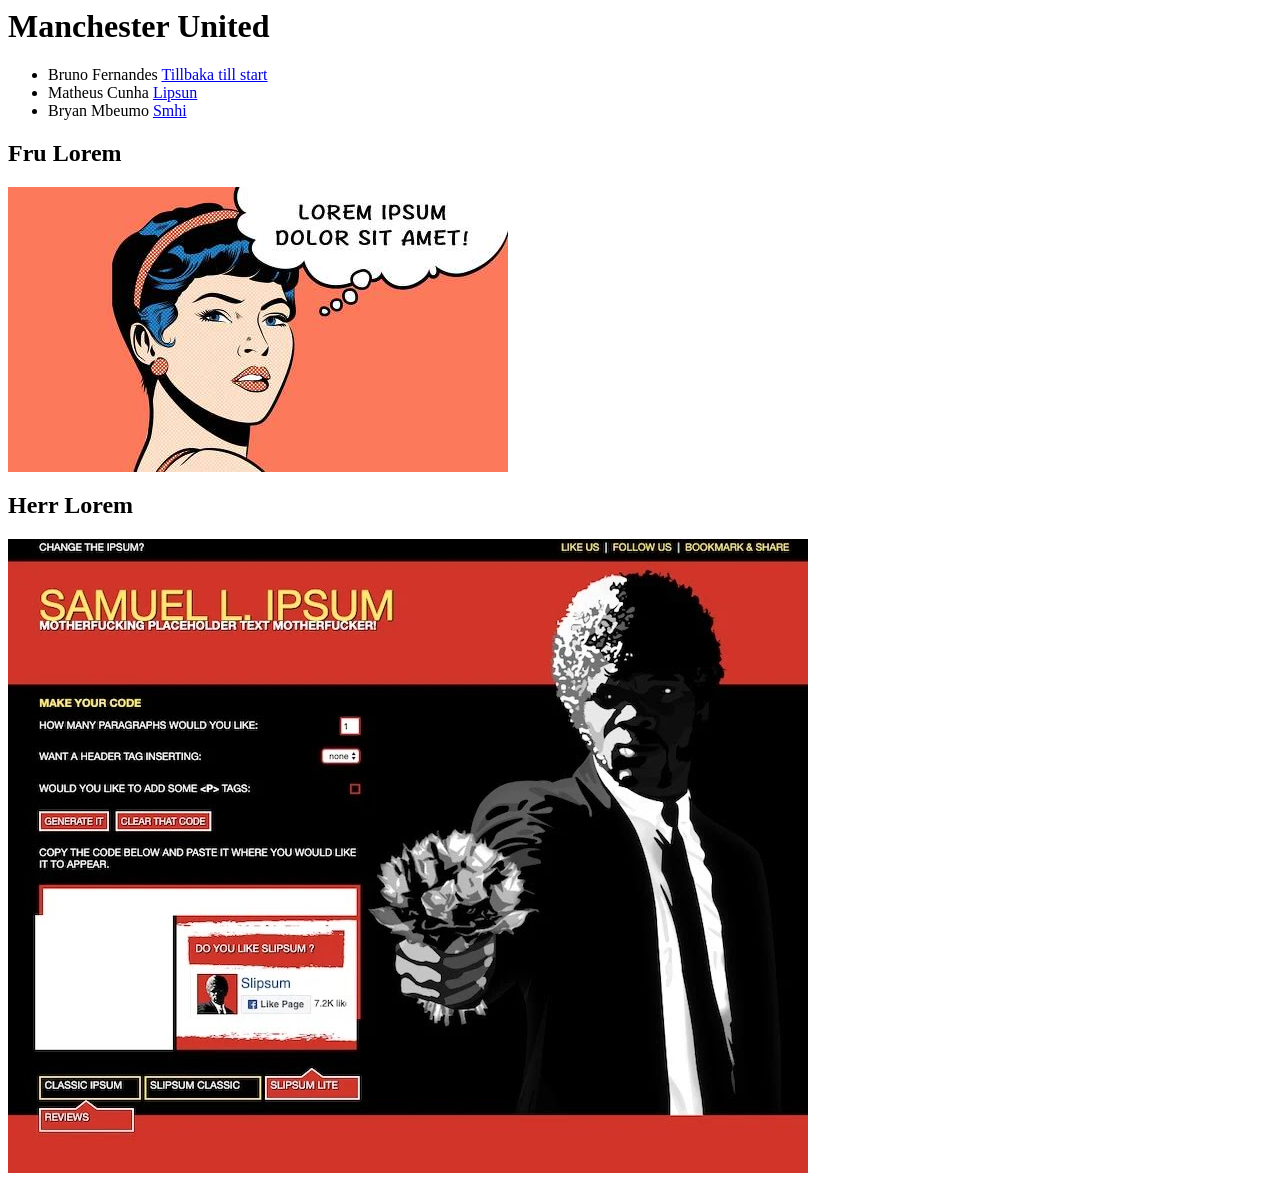
==== about.html @ 98c511cd "klar" ====
<head>
    <meta charset="UTF-8">
    <title>Manchester United</title>
    <link rel="stylesheet" href="">
</head>
<body>
    <h1>Manchester United</h1>

    <ul>
        <li>Bruno Fernandes <a href="./index.html">Tillbaka till start</a></li>
        <li>Matheus Cunha <a href="https://lipsum.com/">Lipsun</a></li>
        <li>Bryan Mbeumo <a href="https://www.smhi.se/">Smhi</a></li>
    </ul>
    <h2>Fru Lorem</h2>
    <img src="./img/lorem.jpg" alt="">
    <h2>Herr Lorem</h2>
    <img src="./img/Samuel-L.jpg" alt="">
</body>
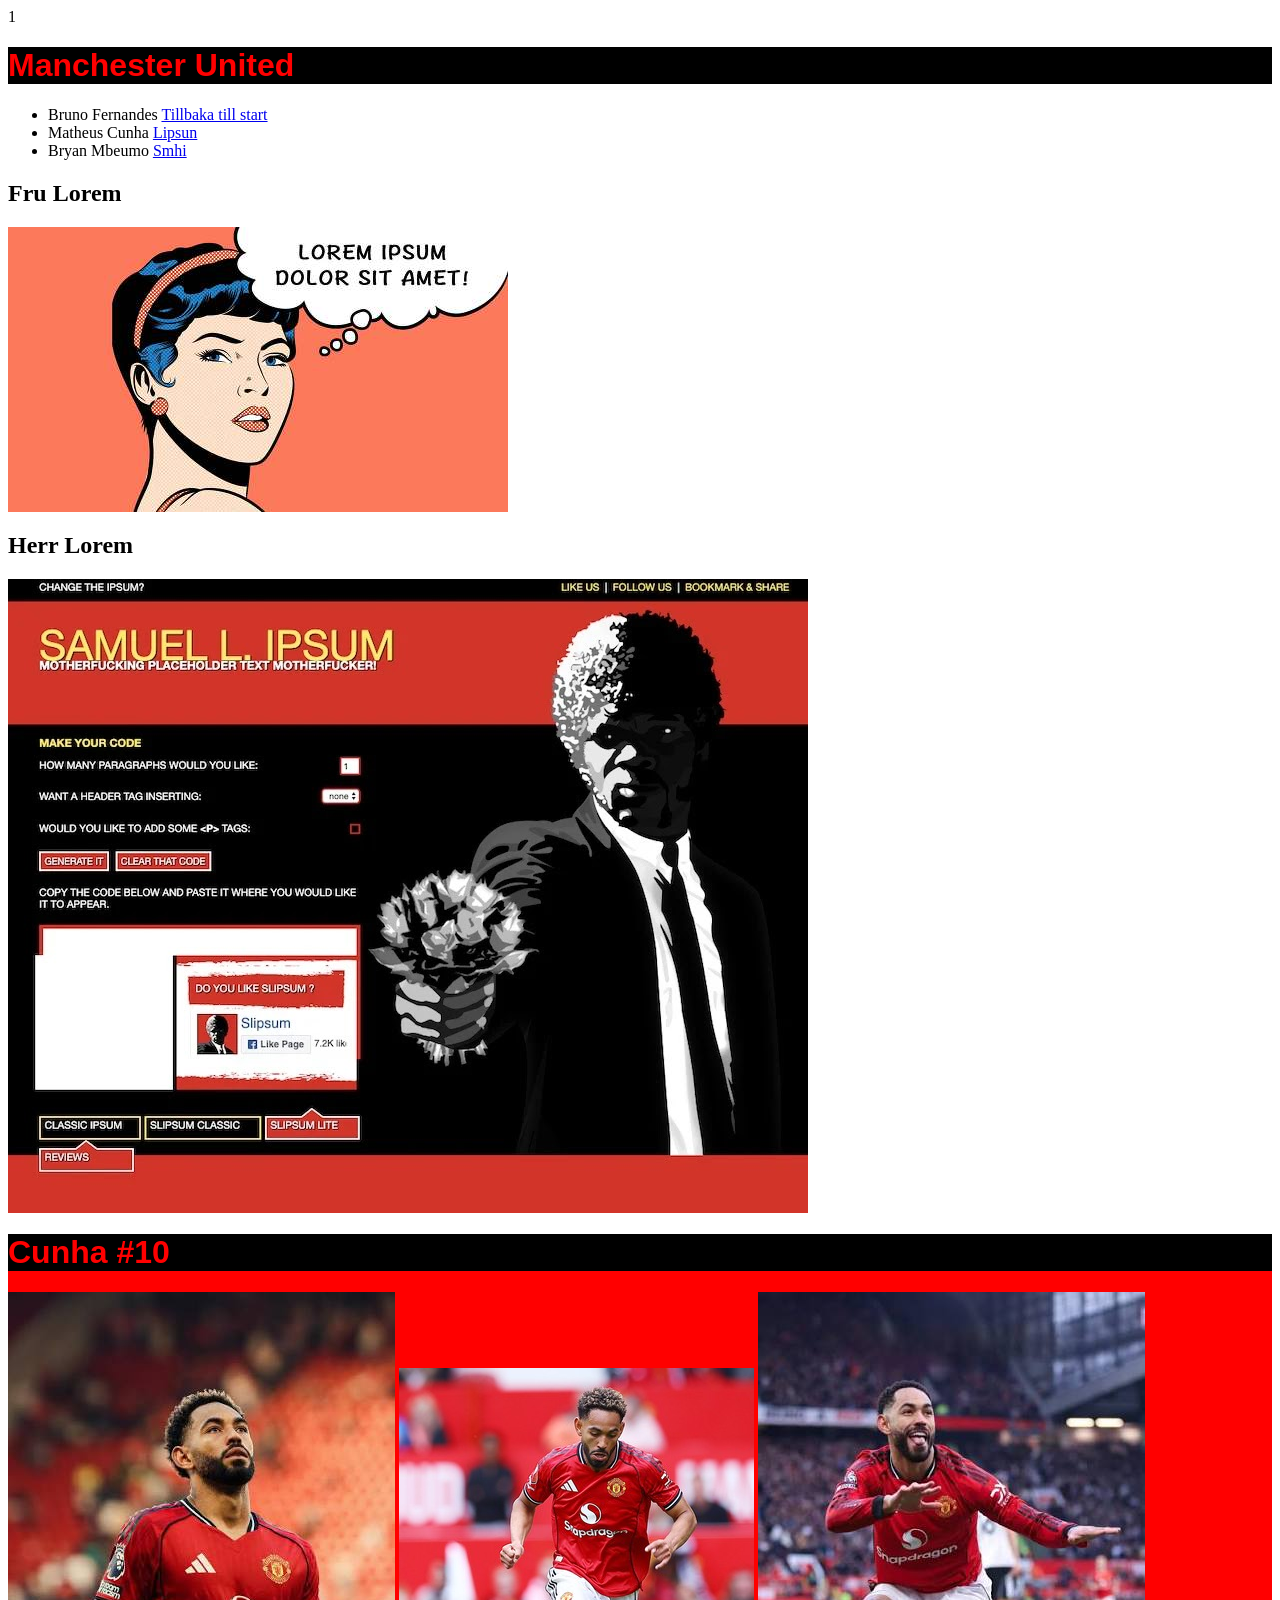
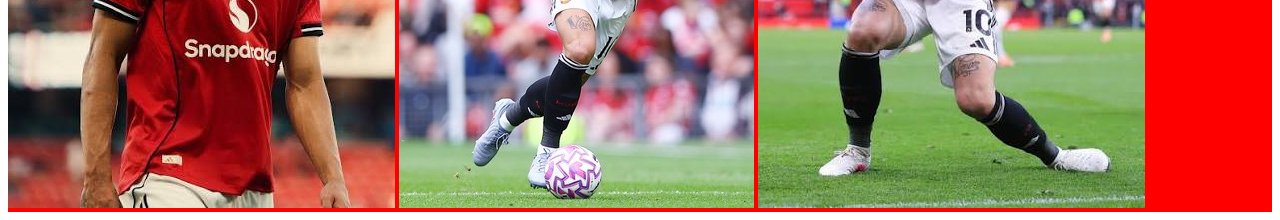
==== commit 00283d88: "klar" ====
--- a/about.html
+++ b/about.html
@@ -1,9 +1,9 @@
 <head>
     <meta charset="UTF-8">
     <title>Manchester United</title>
-    <link rel="stylesheet" href="">
+    <link rel="stylesheet" href="style.css">
 </head>
-<body>
+<body>1
     <h1>Manchester United</h1>
 
     <ul>
@@ -16,3 +16,13 @@
     <h2>Herr Lorem</h2>
     <img src="./img/Samuel-L.jpg" alt="">
 </body>
+<head>
+    <body>
+        <div>
+            <h1>Cunha #10</h1>
+            <img src="./img/cunha1.jpg" alt="">
+            <img src="./img/cunha2.jpg" alt="">
+            <img src="./img/cunha3.jpg" alt="">
+        </div>
+    </body>
+</head>
--- a/style.css
+++ b/style.css
@@ -0,0 +1,7 @@
+h1{
+    color:red;
+    font-family: Arial, Helvetica, sans-serif;
+    background-color: black;
+}
+
+div{background-color: rgb(255, 0, 0);}
